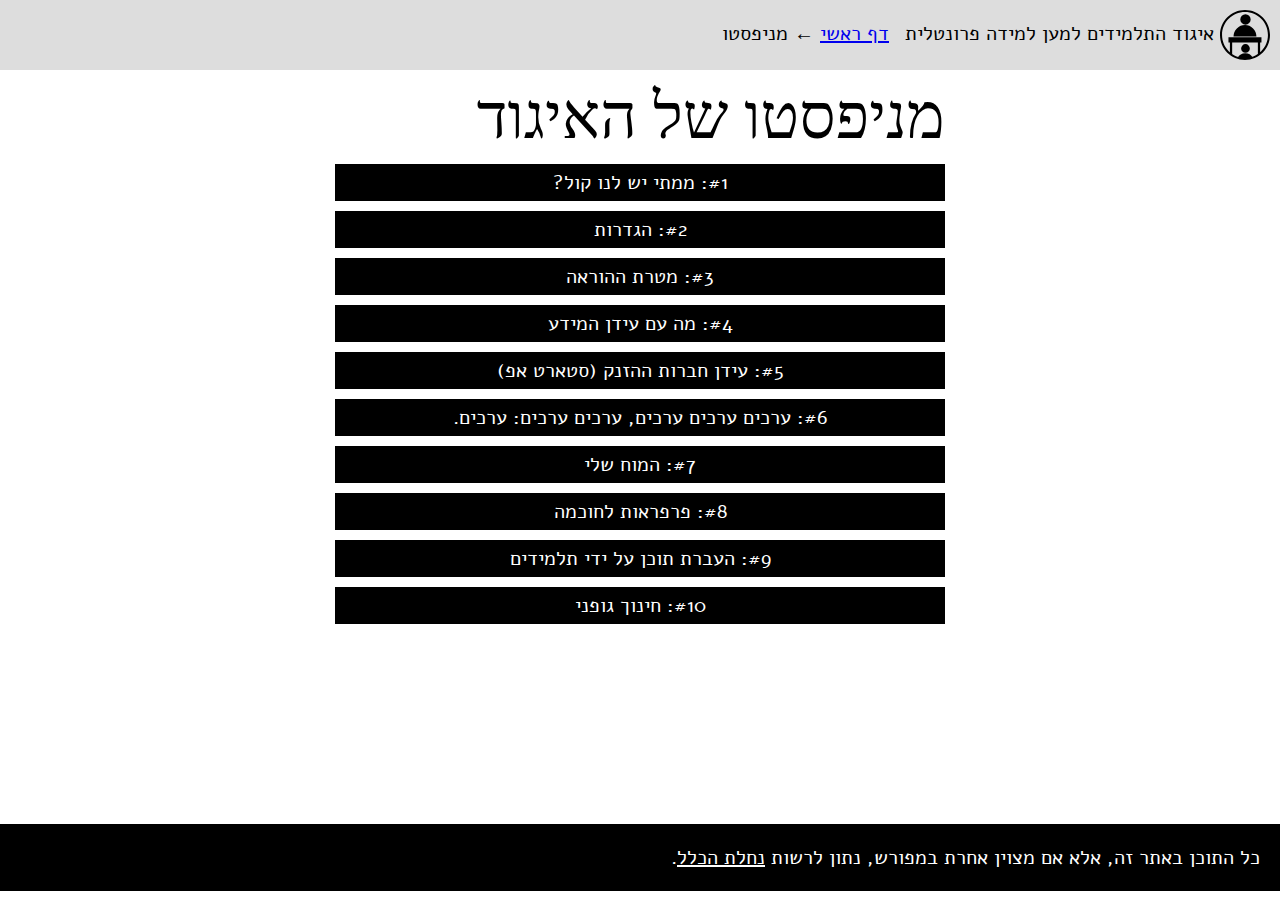
==== manifesto/index.htm @ f2d74365 "Manifesto chapters" ====
﻿<!doctype HTML>
<html lang="he" xml:lang="he" dir="rtl">
    <head>
        <title>המניפסטו הפרונטלי</title>
        <meta charset="utf-8" />
        <meta name="viewport" content="width=device-width, initial-scale=1">
        <link rel="stylesheet" href="../style.css" />
    </head>
    <body>
        <header>
            <a href=".." itemscope itemtype="https://schema.org/Brand" id="brand">
                <img itemprop="logo" src="https://pupilsforfrontal.github.io/logo.svg" width="50" height="50" />
                <span itemprop="name" id="ourName">איגוד התלמידים למען למידה פרונטלית</span>
            </a>
           <nav aria-label="Breadcrumbs"> 
                <ul>
                  <li><a href="..">דף ראשי</a> &larr;</li> 
                  <li>מניפסטו</li>
                </ul> 
          </nav>
        </header>
        <article>
            <h1>מניפסטו של האיגוד</h1>
            <nav><ul>
                <a href="./1.htm"><li>#1: ממתי יש לנו קול?</li></a>
                <a href="./2.htm"><li>#2: הגדרות</li></a>
                <a href="./3.htm"><li>#3: מטרת ההוראה</li></a>
                <a href="./4.htm"><li>#4: מה עם עידן המידע</li></a>
                <a href="./5.htm"><li>#5: עידן חברות ההזנק (סטארט אפ)</li></a>
                <a href="./6.htm"><li>#6: ערכים ערכים ערכים, ערכים ערכים: ערכים.</li></a>
                <a href="./7.htm"><li>#7: המוח שלי</li></a>
                <a href="./8.htm"><li>#8: פרפראות לחוכמה</li></a>
                <a href="./9.htm"><li>#9: העברת תוכן על ידי תלמידים</li></a>
                <a href="./10.htm"><li>#10: חינוך גופני</li></a>
            </ul></nav>
        </article>
        <footer>
            כל התוכן באתר זה, אלא אם מצוין אחרת במפורש, נתון לרשות
<a href="https://creativecommons.org/publicdomain/zero/1.0/">נחלת הכלל</a>.
        </footer>
    </body>
</html>
---- style.css ----
@import url('https://fonts.googleapis.com/css?family=Alef&subset=hebrew');
            header,footer,nav,article{display:block;}
            body{font-family:'Alef',alef,david;font-size:20px;margin:0px;}
            h1{font-weight:200;font-size:64px;font-family:frankRuehl;margin:10px 0px;}
            @media (max-width:1027px) { h1 {font-size:60px;} }
            @media (max-width:960px) { h1 {font-size:40px;} }
            @media (max-width:726px) { h1 {font-size:40px;} }
            @media (max-width:573px) { h1 {font-size:30px;} body{font-size:15px;} }
            header{padding:10px 10px;background-color:#ddd;}
            header #brand img{display:inline;vertical-align:middle;}
            header #brand {text-decoration:none;color:black;}
            @media (min-width:70ex) { article {width:60ex; margin:0px 14%; margin: 0px calc((100vw - 60ex)/2);}}
            @media (max-width:70ex) { article {margin:0; margin-right:3vw; max-width:97vw}}
            header nav{display:inline;margin-right:10px;}
            nav ul{
                display:inline;
                list-style-type:none;
                margin:0; padding:0;
            }
            nav ul li{
                display:inline;
            }
            article nav ul{
                display:block;
            }
            article nav ul li{
                display:block;
                color:white;
                background-color:black;
                max-width:100%;
                text-align:center;
                margin-bottom:10px;
                padding:5px;
            }
            article nav ul a{
                text-decoration:none;
            }
            article nav ul a:hover li, article nav ul a:focus li{
                color:black;
                background-color:white;
                text-decoration:underline;
            }
            article nav ul a:visited li{
                color:purple;
                background-color:white;
            }
            footer{
                margin-top:200px;
                background-color:black;
                color:white;
                padding:20px;
            }
            footer a{
                color: white;
                text-decoration:underline;
            }
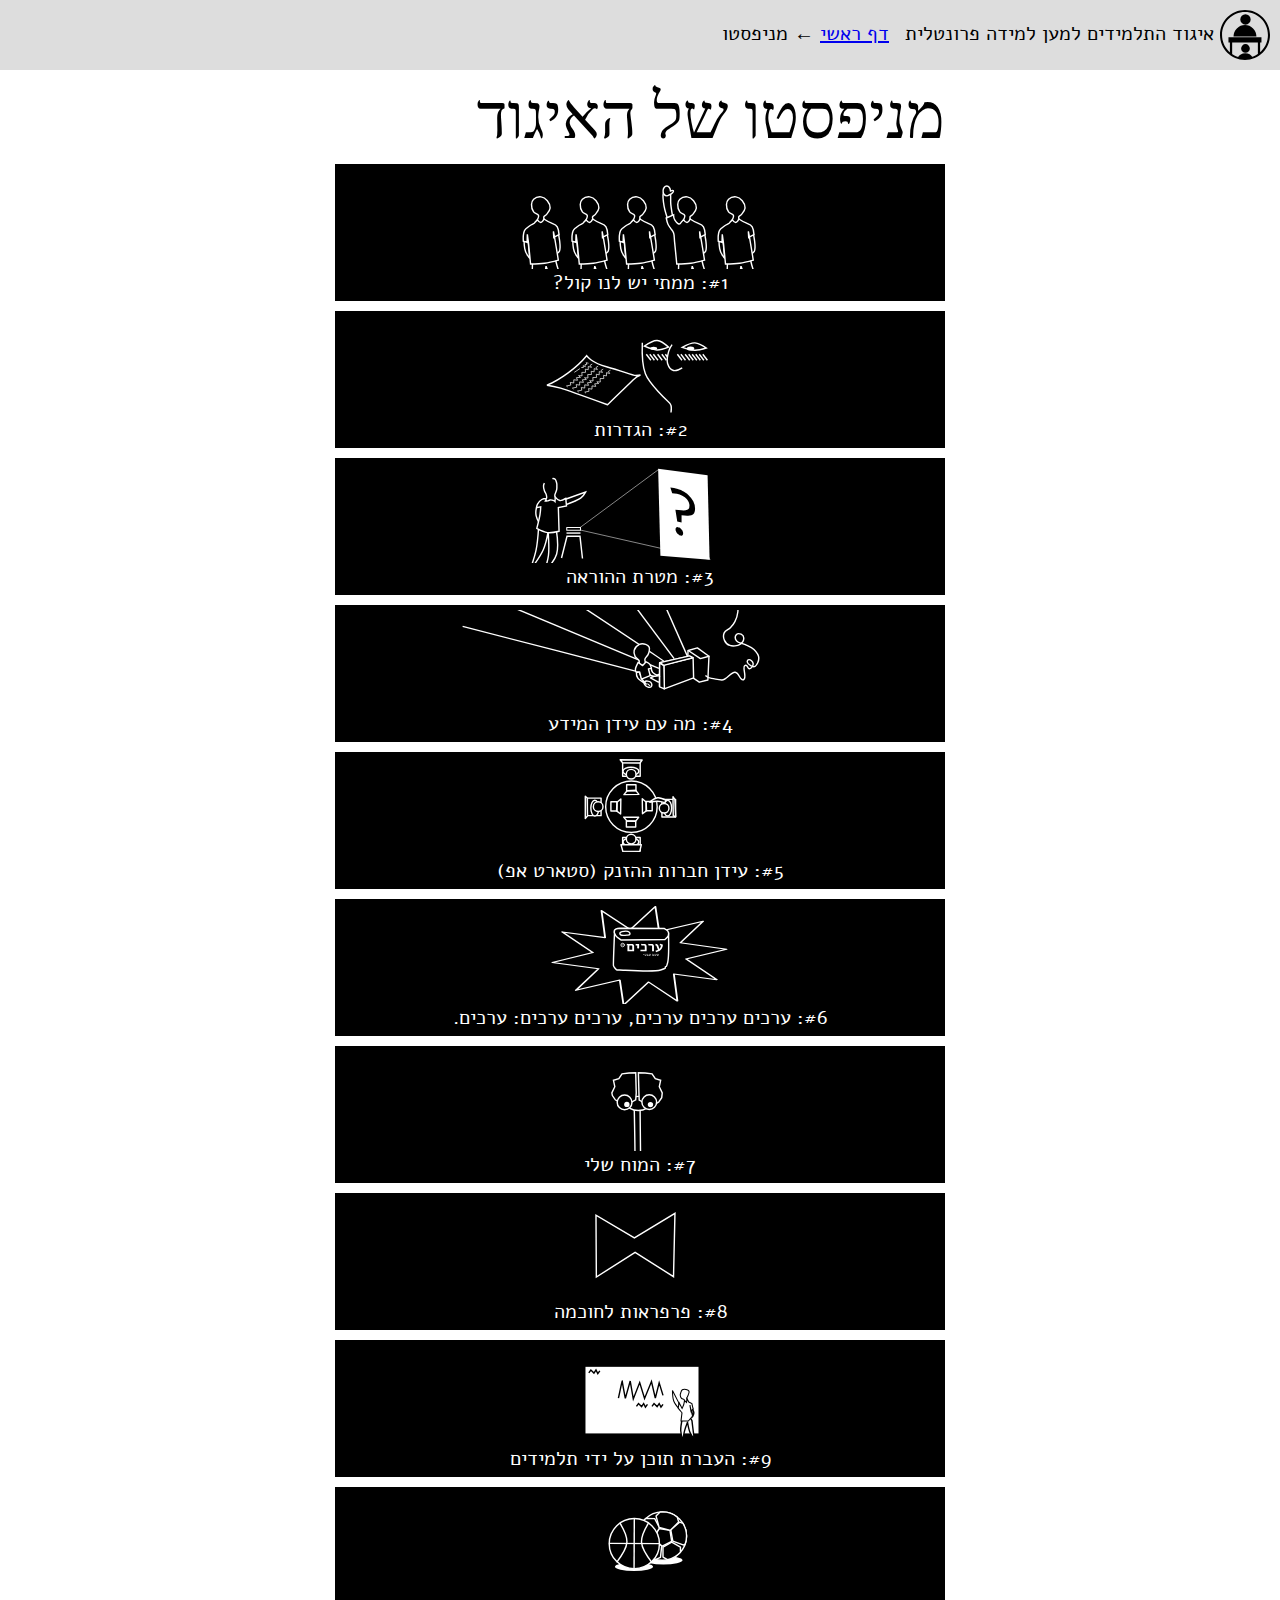
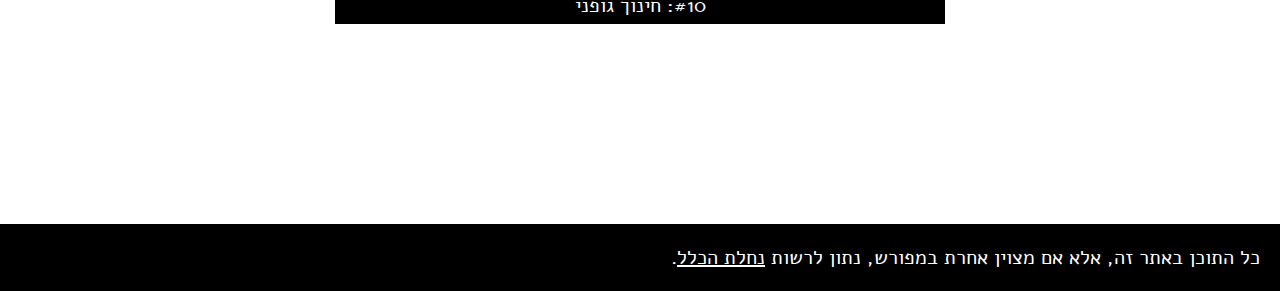
==== commit 824b5c64: "manifesto 1" ====
--- a/manifesto/index.htm
+++ b/manifesto/index.htm
@@ -5,6 +5,26 @@
         <meta charset="utf-8" />
         <meta name="viewport" content="width=device-width, initial-scale=1">
         <link rel="stylesheet" href="../style.css" />
+        <style>
+            @media (min-width: 250px) {
+                article nav a li::before {
+                    content: " ";
+                    height: 100px;
+                    display:block;
+                    background-size:100% 100px;
+                }
+                article nav a[href="./1.htm"] li::before{background-image:url("./1.svg");}
+                article nav a[href="./2.htm"] li::before{background-image:url("./2.svg");}
+                article nav a[href="./3.htm"] li::before{background-image:url("./3.svg");}
+                article nav a[href="./4.htm"] li::before{background-image:url("./4.svg");}
+                article nav a[href="./5.htm"] li::before{background-image:url("./5.svg");}
+                article nav a[href="./6.htm"] li::before{background-image:url("./6.svg");}
+                article nav a[href="./7.htm"] li::before{background-image:url("./7.svg");}
+                article nav a[href="./8.htm"] li::before{background-image:url("./8.svg");}
+                article nav a[href="./9.htm"] li::before{background-image:url("./9.svg");}
+                article nav a[href="./10.htm"] li::before{background-image:url("./10.svg");}
+            }
+        </style>
     </head>
     <body>
         <header>
--- a/style.css
+++ b/style.css
@@ -10,7 +10,7 @@
             header #brand img{display:inline;vertical-align:middle;}
             header #brand {text-decoration:none;color:black;}
             @media (min-width:70ex) { article {width:60ex; margin:0px 14%; margin: 0px calc((100vw - 60ex)/2);}}
-            @media (max-width:70ex) { article {margin:0; margin-right:3vw; max-width:97vw}}
+            @media (max-width:70ex) { article {margin:0; margin-right:4vw; max-width:90vw}}
             header nav{display:inline;margin-right:10px;}
             nav ul{
                 display:inline;
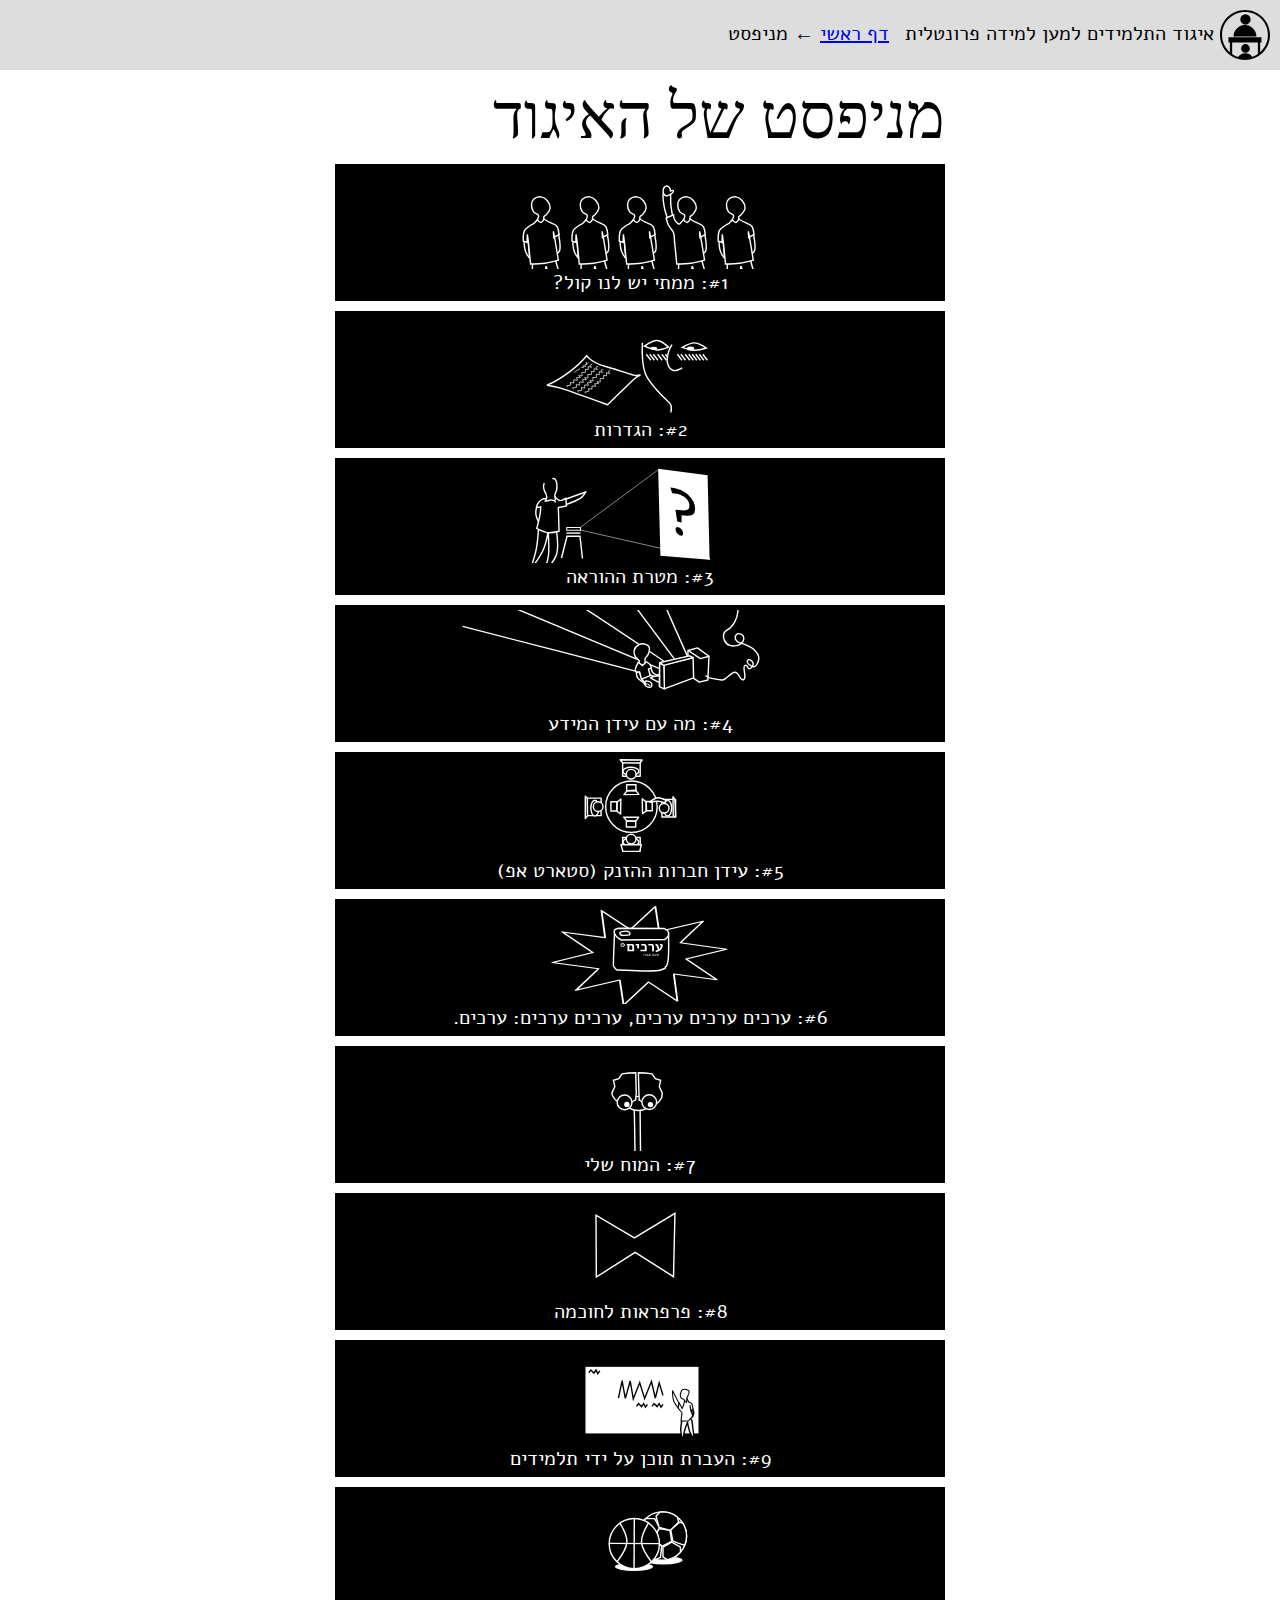
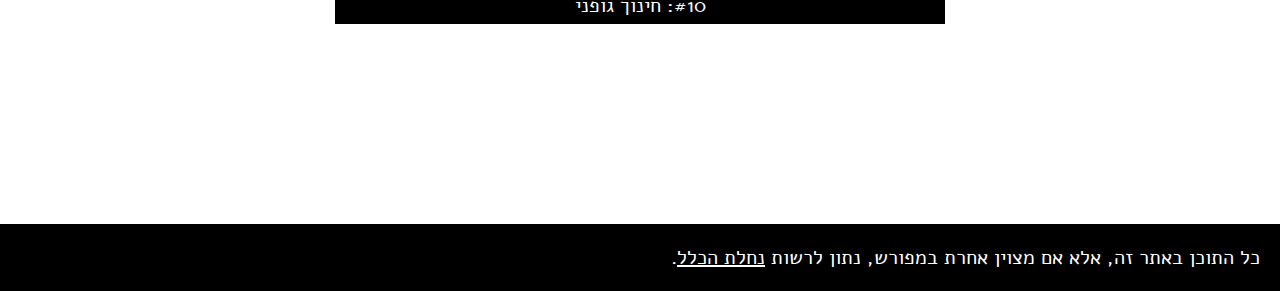
==== commit 4ce2b324: "עברית קשה שפה" ====
--- a/manifesto/index.htm
+++ b/manifesto/index.htm
@@ -1,7 +1,7 @@
 ﻿<!doctype HTML>
 <html lang="he" xml:lang="he" dir="rtl">
     <head>
-        <title>המניפסטו הפרונטלי</title>
+        <title>המניפסט הפרונטלי</title>
         <meta charset="utf-8" />
         <meta name="viewport" content="width=device-width, initial-scale=1">
         <link rel="stylesheet" href="../style.css" />
@@ -35,12 +35,12 @@
            <nav aria-label="Breadcrumbs"> 
                 <ul>
                   <li><a href="..">דף ראשי</a> &larr;</li> 
-                  <li>מניפסטו</li>
+                  <li>מניפסט</li>
                 </ul> 
           </nav>
         </header>
         <article>
-            <h1>מניפסטו של האיגוד</h1>
+            <h1>מניפסט של האיגוד</h1>
             <nav><ul>
                 <a href="./1.htm"><li>#1: ממתי יש לנו קול?</li></a>
                 <a href="./2.htm"><li>#2: הגדרות</li></a>
@@ -59,4 +59,4 @@
 <a href="https://creativecommons.org/publicdomain/zero/1.0/">נחלת הכלל</a>.
         </footer>
     </body>
-</html>+</html>
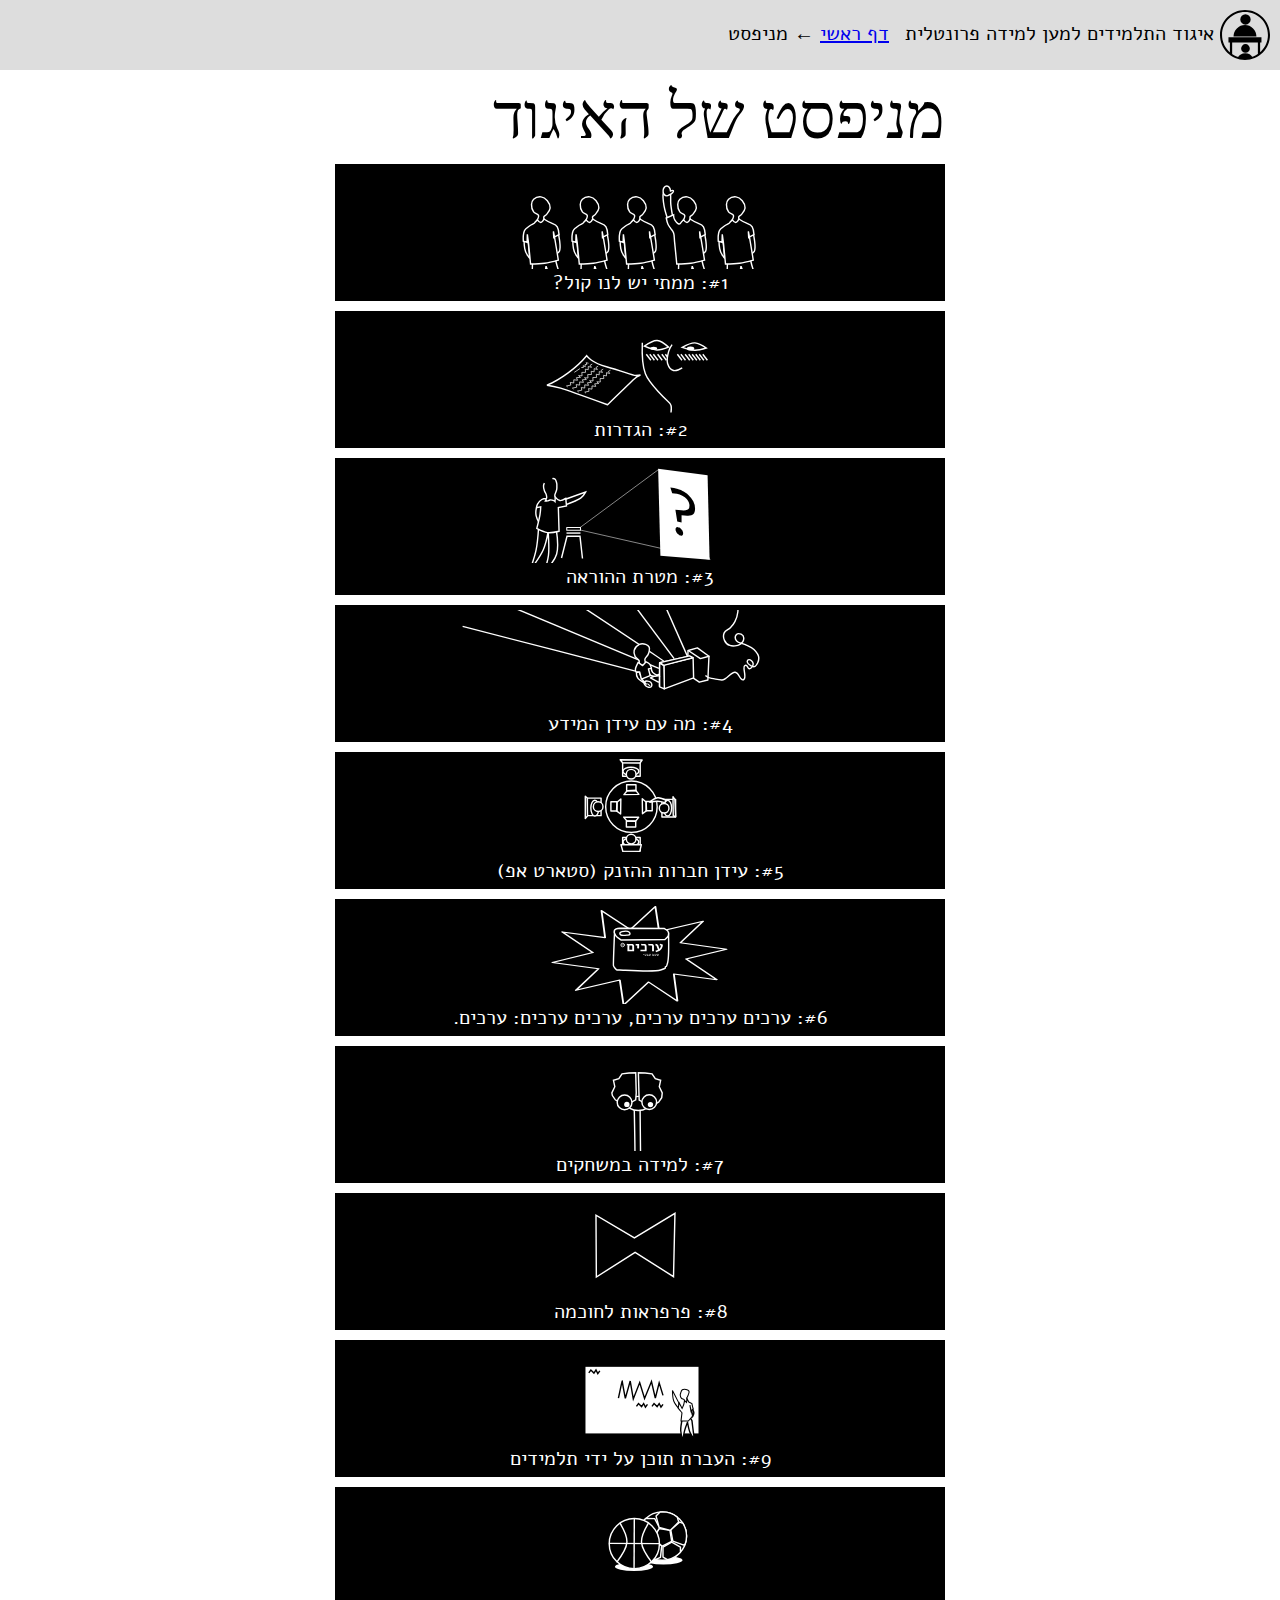
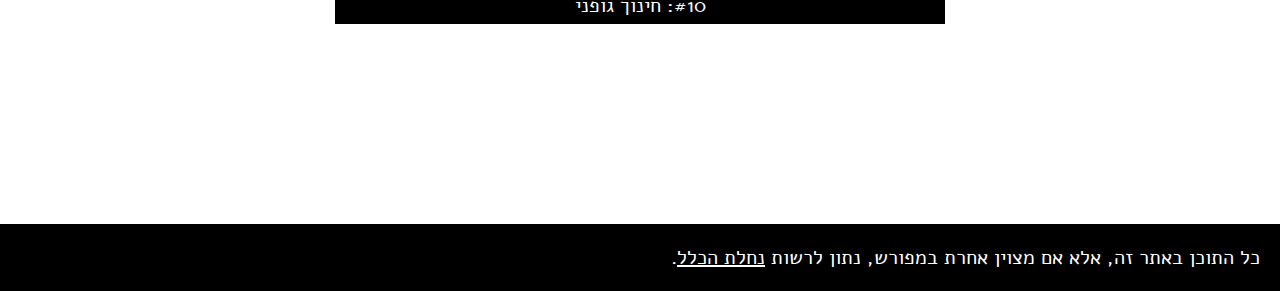
==== commit d2be661a: "essentially the same, isn't it?" ====
--- a/manifesto/index.htm
+++ b/manifesto/index.htm
@@ -48,7 +48,7 @@
                 <a href="./4.htm"><li>#4: מה עם עידן המידע</li></a>
                 <a href="./5.htm"><li>#5: עידן חברות ההזנק (סטארט אפ)</li></a>
                 <a href="./6.htm"><li>#6: ערכים ערכים ערכים, ערכים ערכים: ערכים.</li></a>
-                <a href="./7.htm"><li>#7: המוח שלי</li></a>
+                <a href="./7.htm"><li>#7: למידה במשחקים</li></a>
                 <a href="./8.htm"><li>#8: פרפראות לחוכמה</li></a>
                 <a href="./9.htm"><li>#9: העברת תוכן על ידי תלמידים</li></a>
                 <a href="./10.htm"><li>#10: חינוך גופני</li></a>
